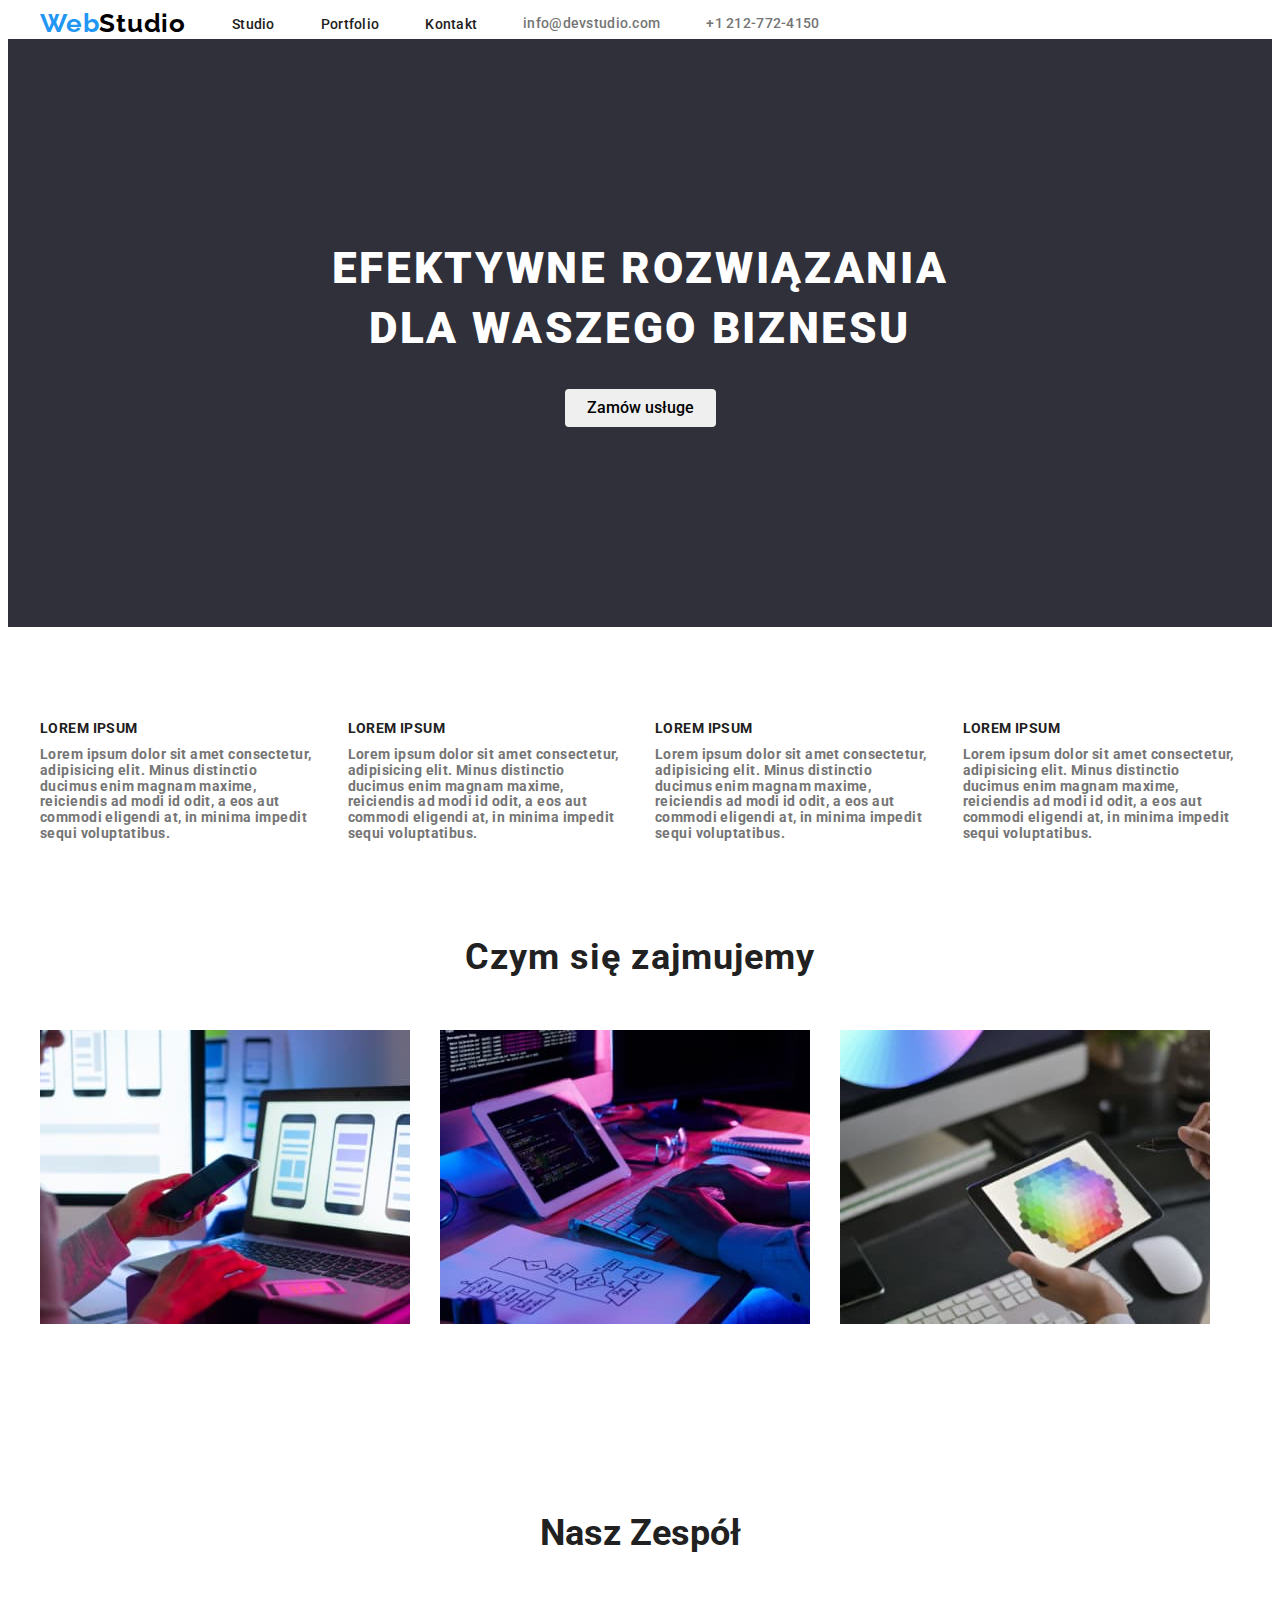
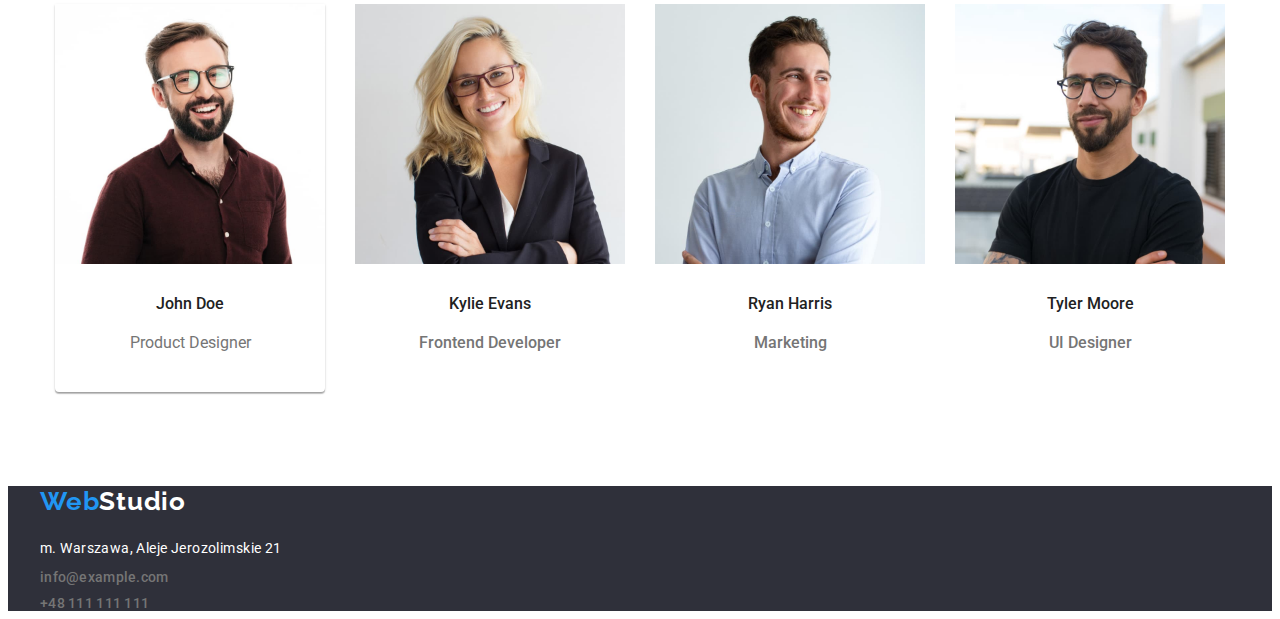
==== index.html @ 2ed9b62d "xd" ====
<!DOCTYPE html>
<html lang="pl">
    <head>
        <meta charset="UTF-8" />
        <meta http-equiv="X-UA-Compatible" content="IE=edge" />
        <meta name="viewport" content="width=device-width, initial-scale=1.0" />
        <link rel="preconnect" href="https://fonts.googleapis.com" />
        <link rel="preconnect" href="https://fonts.gstatic.com" crossorigin />
        <link
            rel="stylesheet"
            href="https://cdnjs.cloudflare.com/ajax/libs/modern-normalize/1.1.0/modern-normalize.min.css"
            integrity="sha512-wpPYUAdjBVSE4KJnH1VR1HeZfpl1ub8YT/NKx4PuQ5NmX2tKuGu6U/JRp5y+Y8XG2tV+wKQpNHVUX03MfMFn9Q=="
            crossorigin="anonymous"
            referrerpolicy="no-referrer"
        />
        <link
            href="https://fonts.googleapis.com/css2?family=Raleway:wght@700&family=Roboto:wght@400;500;700;900&display=swap"
            rel="stylesheet"
        />
        <link rel="stylesheet" href="./css/styles.css" />
        <title>Main</title>
    </head>
    <body>
        <header class="header">
            <div class="container menu">
                <nav class="nav">
                    <a class="logo" href="#"
                        >Web<span class="logo-black">Studio</span></a
                    >

                    <ul class="navigation">
                        <li><a href="#" class="link">Studio</a></li>
                        <li><a href="#" class="link">Portfolio</a></li>
                        <li><a href="#" class="link">Kontakt</a></li>
                    </ul>

                    <a href="mailto:info@devstudio.com" class="contact"
                        >info@devstudio.com</a
                    >
                    <a href="tel:+12127724150" class="contact"
                        >+1 212-772-4150</a
                    >
                </nav>
            </div>
        </header>
        <main>
            <section class="main-order">
                <h1 class="title">EFEKTYWNE ROZWIĄZANIA DLA WASZEGO BIZNESU</h1>
                <button type="button" class="button">Zamów usługe</button>
            </section>
            <section class="article">
                <div class="container">
                    <ul class="offer-items">
                        <li>
                            <h3>LOREM IPSUM</h3>
                            <p>
                                Lorem ipsum dolor sit amet consectetur,
                                adipisicing elit. Minus distinctio ducimus enim
                                magnam maxime, reiciendis ad modi id odit, a eos
                                aut commodi eligendi at, in minima impedit sequi
                                voluptatibus.
                            </p>
                        </li>
                        <li>
                            <h3>LOREM IPSUM</h3>
                            <p>
                                Lorem ipsum dolor sit amet consectetur,
                                adipisicing elit. Minus distinctio ducimus enim
                                magnam maxime, reiciendis ad modi id odit, a eos
                                aut commodi eligendi at, in minima impedit sequi
                                voluptatibus.
                            </p>
                        </li>
                        <li>
                            <h3>LOREM IPSUM</h3>
                            <p>
                                Lorem ipsum dolor sit amet consectetur,
                                adipisicing elit. Minus distinctio ducimus enim
                                magnam maxime, reiciendis ad modi id odit, a eos
                                aut commodi eligendi at, in minima impedit sequi
                                voluptatibus.
                            </p>
                        </li>
                        <li>
                            <h3>LOREM IPSUM</h3>
                            <p>
                                Lorem ipsum dolor sit amet consectetur,
                                adipisicing elit. Minus distinctio ducimus enim
                                magnam maxime, reiciendis ad modi id odit, a eos
                                aut commodi eligendi at, in minima impedit sequi
                                voluptatibus.
                            </p>
                        </li>
                    </ul>
                </div>
            </section>
            <section>
                <div class="container">
                    <h2 class="service-title">Czym się zajmujemy</h2>
                    <ul class="service-images">
                        <li>
                            <img
                                src="./images/work-on-a-computer.jpg"
                                width="370"
                                height="294"
                                alt="work on a computer"
                            />
                        </li>
                        <li>
                            <img
                                src="./images/coding.jpg"
                                width="370"
                                height="294"
                                alt="coding"
                            />
                        </li>
                        <li>
                            <img
                                src="./images/color-palette-selection.jpg"
                                width="370"
                                height="294 alt="
                                color
                                palette
                                selection
                            />
                        </li>
                    </ul>
                </div>
            </section>
            <section class="crew section">
                <div class="container">
                    <h2 class="introduce">Nasz Zespół</h2>
                    <ul class="team-list">
                        <li class="team-card">
                            <figure>
                                <img
                                    src="./images/Product-Designer.jpg"
                                    width="270"
                                    height="260"
                                    alt="Product Designer"
                                />
                                <figcaption class="team-subtitles">
                                    <h4 class="team-member">John Doe</h4>
                                    <p class="team-position">
                                        Product Designer
                                    </p>
                                </figcaption>
                            </figure>
                        </li>
                        <li class="team-member">
                            <figure>
                                <img
                                    src="./images/frontend-developer.jpg"
                                    width="270"
                                    height="260"
                                    alt="Frontend Developer"
                                />
                                <figcaption class="team-subtitles">
                                    <h4 class="team-member">Kylie Evans</h4>
                                    <p class="team-position">
                                        Frontend Developer
                                    </p>
                                </figcaption>
                            </figure>
                        </li>
                        <li class="team-member">
                            <figure>
                                <img
                                    src="./images/Marketing.jpg"
                                    width="270"
                                    height="260"
                                    s
                                    alt="Marekting"
                                />
                                <figcaption class="team-subtitles">
                                    <h4 class="team-member">Ryan Harris</h4>
                                    <p class="team-position">Marketing</p>
                                </figcaption>
                            </figure>
                        </li>
                        <li class="team-member">
                            <figure>
                                <img
                                    src="./images/ui-designer.jpg"
                                    width="270"
                                    height="260"
                                    alt="UI Designer"
                                />
                                <figcaption class="team-subtitles">
                                    <h4 class="team-member">Tyler Moore</h4>
                                    <p class="team-position">UI Designer</p>
                                </figcaption>
                            </figure>
                        </li>
                    </ul>
                </div>
            </section>
        </main>
        <footer class="footer-bg">
            <div class="container" class="section">
                <a class="logo" href="#"
                    >Web<span class="logo-white">Studio</span></a
                >
                <address class="footer-wrapper">
                    <span class="footer-color"
                        >m. Warszawa, Aleje Jerozolimskie 21</span
                    >
                    <a href="mailto:info@devstudio.com" class="contact"
                        >info@example.com</a
                    >
                    <a href="tel:+12127724150" class="contact"
                        >+48 111 111 111</a
                    >
                </address>
            </div>
        </footer>
    </body>
</html>
---- css/styles.css ----
:root {
    --primary-color: #2196f3;
    --main-font: #212121;
    --bg-color-main: #fff;
    --bg-color-accent1: #f5f4fa;
    --bg-color-accent2: #2f303a;
    --second-font-color: #757575;
    --portfolio-border-gray: #eeeeee;
}

body {
    font-family: 'Roboto', sans-serif;
    color: var(--main-font);
}
*,
*::before,
*::after {
    outline: none;
}

h1,
h2,
h3,
h4,
p,
figure {
    margin: 0;
    padding: 0;
}

ul {
    list-style: none;
    margin: 0;
    padding: 0;
}
img {
    vertical-align: middle;
}
.section {
    padding: 94px;
    padding-bottom: 94px;
}
.container {
    width: 100%;
    max-width: 1200px;
    padding: 0 15px;
    margin: 0 auto;
}

/* UTILS */
.logo {
    font-family: 'Raleway';
    font-weight: 700;
    font-size: 26px;
    line-height: 1.19;
    letter-spacing: 0.03em;
    color: var(--primary-color);
    text-decoration: none;
}
.logo-black {
    color: #000;
}
.logo-white {
    color: #fff;
}

/* UTILS */

/* HEADER */
.nav {
    display: flex;
    flex-wrap: wrap;
    align-items: center;
    gap: 46px;
}

.navigation {
    display: flex;
    flex-wrap: wrap;
    gap: 46px;
}
.link {
    font-size: 14px;
    line-height: 1.15;
    font-weight: 500;
    letter-spacing: 0.02em;
    color: var(--main-font);
    text-decoration: none;
}
.link:focus,
.link:hover {
    color: var(--primary-color);
}

/* HEADER */

/* HERO  */

.menu {
    display: flex;
    flex-wrap: wrap;
    justify-content: space-between;
}

.main-order {
    background-color: var(--bg-color-accent2);
    display: flex;
    flex-direction: column;
    align-items: center;
    gap: 30px;
    padding: 200px 452px;
}
.title {
    color: #fff;
    font-weight: 900;
    text-align: center;
    font-size: 44px;
    line-height: 1.36;
    letter-spacing: 0.06em;
    min-width: 696px;
}
.portfolio-text {
    font-size: 16px;
    line-height: 1.88;
    letter-spacing: 0.03em;
    color: var(--primary-text-color);
}

/* HERO  */

/* ARTICLES */

.offer-items {
    display: flex;
    gap: 30px;
    line-height: 1.71;
    padding: 94px 0;
}
.article h3 {
    font-weight: 700;
    font-size: 14px;
    line-height: 1.14;
    letter-spacing: 0.03em;
    margin-bottom: 10px;
}
.article p {
    font-weight: 700;
    font-size: 14px;
    line-height: 1.14;
    letter-spacing: 0.03em;
    color: var(--second-font-color);
}
/* ARTICLES */

/* SERVICES */

.service-title {
    font-family: 'Roboto';
    font-weight: 700;
    font-size: 36px;
    line-height: 1.2;
    text-align: center;
    letter-spacing: 0.03em;
    color: #212121;
}
.service-images {
    display: flex;
    gap: 30px;
    padding: 50px 0 94px;
}

/* SERVICES */

/* TEAM */
.team-card {
    display: flex;
    flex-direction: column;
    align-items: center;
    background-color: white;
    box-shadow: 0 1px 3px rgba(0, 0, 0, 0.12), 0 1px 1px rgba(0, 0, 0, 0.14),
        0 2px 1px rgba(0, 0, 0, 0.2);
    border-radius: 0 0 4px 4px;
}

.team-list {
    display: flex;
    justify-content: center;
    gap: 30px;
}

.team-subtitles {
    padding: 30px;
    text-align: center;
    background-color: #fff;
    display: flex;
    flex-direction: column;
    gap: 10px;
}
.team {
    background-color: var(--bg-color-accent1);
}
.team-member {
    font-weight: 500;
    text-align: center;
    font-size: 16px;
    line-height: 1.19;
    margin-bottom: 10px;
    color: #212121;
}
.team-position {
    text-align: center;
    font-size: 16px;
    line-height: 1.19;
    color: #757575;
}
.introduce {
    margin: 0 0 50px 0;
    font-weight: 700;
    font-size: 36px;
    line-height: 42px;
    text-align: center;
}
.crew {
    background-color: var(--brand-bluegray);
    display: flex;
    justify-content: center;
}

/* TEAM */
/* CLIENTS */

/* CLIENTS */

/* FOOTER */

.contact {
    font-size: 14px;
    line-height: 1.15;
    font-weight: 500;
    letter-spacing: 0.02em;
    color: var(--second-font-color);
    text-decoration: none;
    font-style: normal;
}
.contact:focus,
.contact:hover {
    color: var(--primary-color);
}
.footer .contact {
    color: rgba(255, 255, 255, 0.6);
    line-height: 1.71;
    font-weight: 400;
    letter-spacing: 0.03em;
}
.footer-color {
    color: #fff;
    font-size: 14px;
    line-height: 1.71;

    letter-spacing: 0.03em;
    font-style: normal;
}
.footer-bg {
    background-color: var(--bg-color-accent2);
}
.footer-wrapper {
    display: flex;
    flex-direction: column;
    gap: 9px;
    margin-top: 20px;
}
/* FOOTER */

/* PORTFOLIO */

.our-projects {
    display: flex;
    flex-direction: column;
    align-items: center;
}

.options {
    display: flex;
    justify-content: center;
    gap: 8px;
    margin-bottom: 50px;
}
.projects-list {
    display: flex;
    justify-content: center;
    flex-wrap: wrap;
    margin-top: 50px;
    gap: 30px;
}
.project-card {
    border: var(--portfolio-border-gray) solid 1px;
}

.portfolio-main {
    font-weight: 700;
    font-size: 18px;
    line-height: 2;
    letter-spacing: 0.06em;
    color: var(--title-text-color);
}
.button {
    background-color: var(bg-color-accent1);
    border: none;
    font-family: 'Roboto', sans-serif;
    border-radius: 4px;
    font-weight: 500;
    font-size: 16px;
    line-height: 1.63;
    padding: 6px 22px;
}
.button:hover,
.button:focus {
    background-color: var(--primary-color);
    border-color: var(--primary-color);
    color: #fff;
    cursor: pointer;
}

.project-name {
    color: var(--main-font);
    margin: 20px 0 0 24px;
    font-size: 18px;
    font-weight: 700;
    line-height: 36px;
    letter-spacing: 0.06em;
}

.project-card-desc {
    color: var(--second-font-color);
    margin: 20px 0 20px 24px;
    line-height: 30px;
}

/* PORTFOLIO */
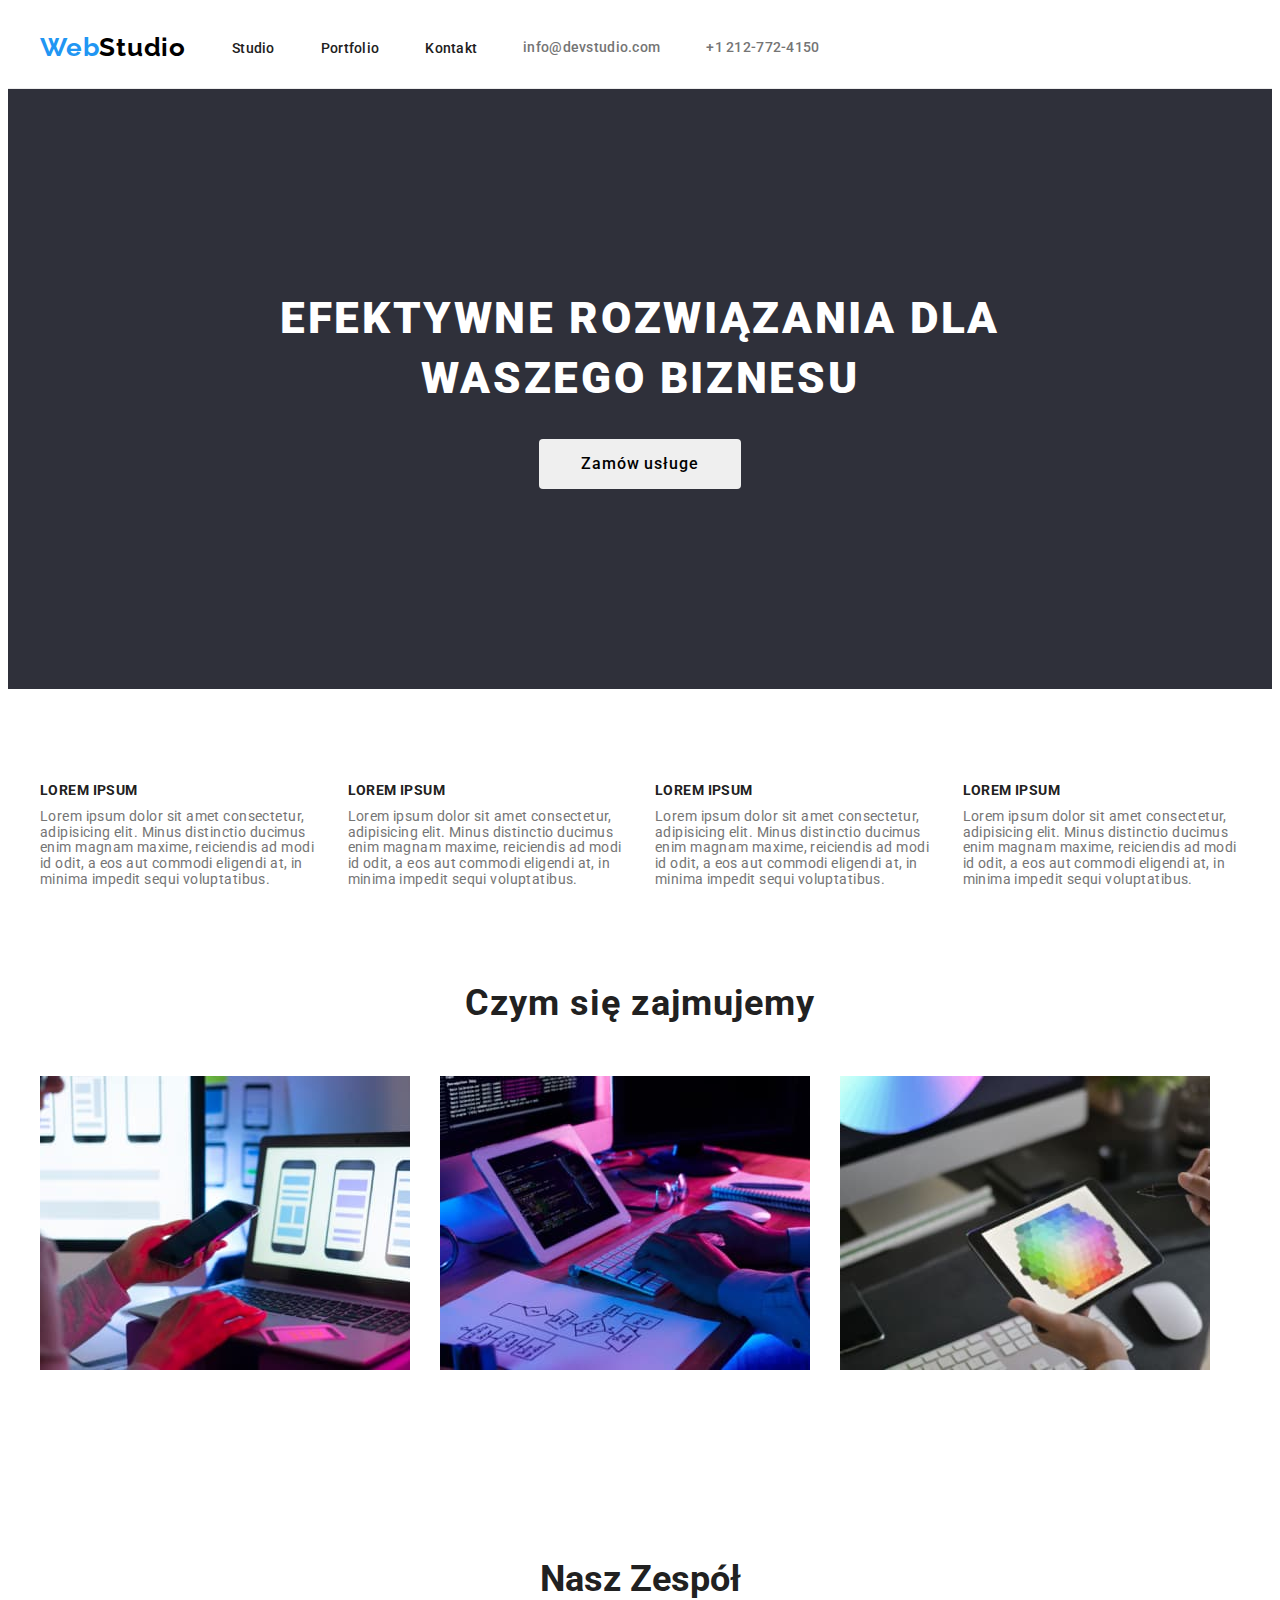
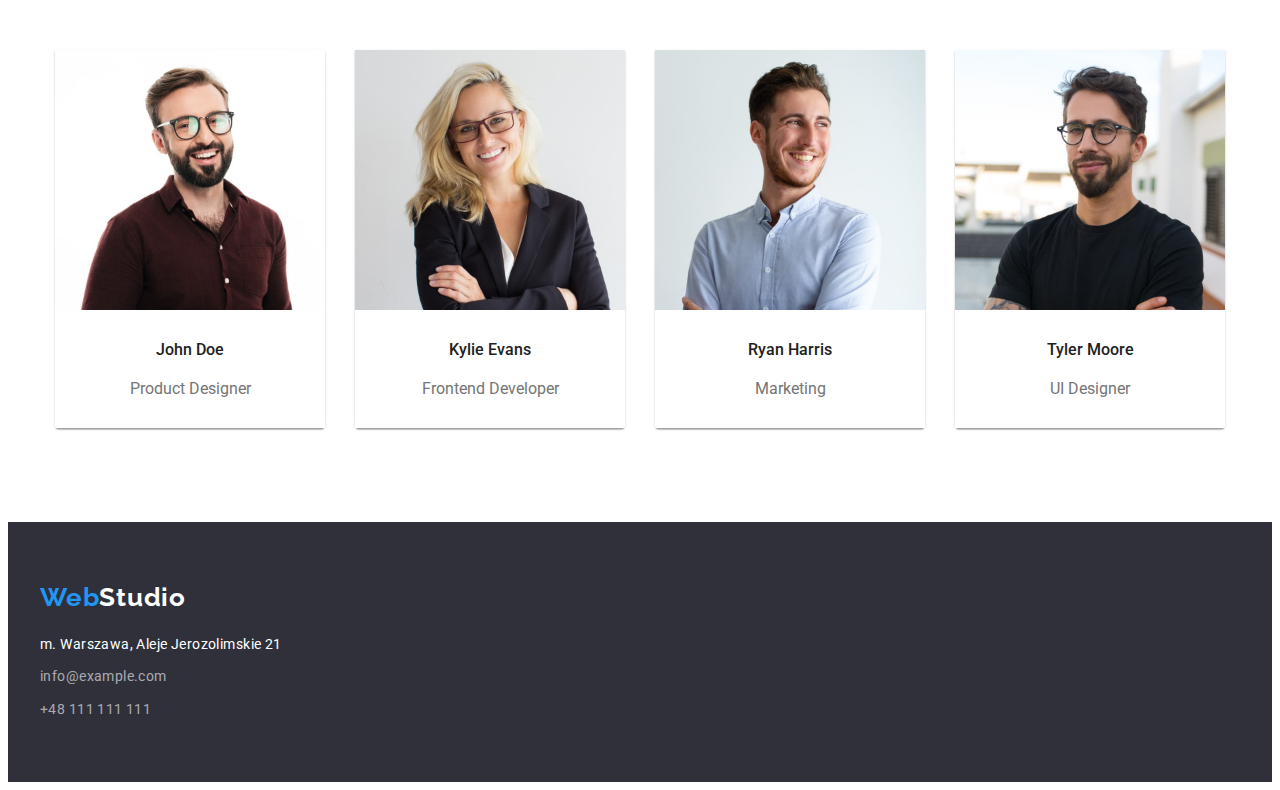
==== commit 0ec0b715: "xd" ====
--- a/index.html
+++ b/index.html
@@ -147,7 +147,7 @@
                                 </figcaption>
                             </figure>
                         </li>
-                        <li class="team-member">
+                        <li class="team-card">
                             <figure>
                                 <img
                                     src="./images/frontend-developer.jpg"
@@ -163,7 +163,7 @@
                                 </figcaption>
                             </figure>
                         </li>
-                        <li class="team-member">
+                        <li class="team-card">
                             <figure>
                                 <img
                                     src="./images/Marketing.jpg"
@@ -178,7 +178,7 @@
                                 </figcaption>
                             </figure>
                         </li>
-                        <li class="team-member">
+                        <li class="team-card">
                             <figure>
                                 <img
                                     src="./images/ui-designer.jpg"
@@ -196,7 +196,7 @@
                 </div>
             </section>
         </main>
-        <footer class="footer-bg">
+        <footer class="footer">
             <div class="container" class="section">
                 <a class="logo" href="#"
                     >Web<span class="logo-white">Studio</span></a
--- a/css/styles.css
+++ b/css/styles.css
@@ -37,8 +37,7 @@
     vertical-align: middle;
 }
 .section {
-    padding: 94px;
-    padding-bottom: 94px;
+    padding: 94px 0;
 }
 .container {
     width: 100%;
@@ -67,6 +66,12 @@
 /* UTILS */
 
 /* HEADER */
+
+.header {
+    padding: 24px 0 25px;
+    border-bottom: 1px solid #ececec;
+}
+
 .nav {
     display: flex;
     flex-wrap: wrap;
@@ -108,7 +113,7 @@
     flex-direction: column;
     align-items: center;
     gap: 30px;
-    padding: 200px 452px;
+    padding: 200px 252px;
 }
 .title {
     color: #fff;
@@ -144,7 +149,7 @@
     margin-bottom: 10px;
 }
 .article p {
-    font-weight: 700;
+    font-weight: 400;
     font-size: 14px;
     line-height: 1.14;
     letter-spacing: 0.03em;
@@ -260,8 +265,9 @@
     letter-spacing: 0.03em;
     font-style: normal;
 }
-.footer-bg {
+.footer {
     background-color: var(--bg-color-accent2);
+    padding: 60px 0;
 }
 .footer-wrapper {
     display: flex;
@@ -287,9 +293,7 @@
 }
 .projects-list {
     display: flex;
-    justify-content: center;
     flex-wrap: wrap;
-    margin-top: 50px;
     gap: 30px;
 }
 .project-card {
@@ -304,14 +308,14 @@
     color: var(--title-text-color);
 }
 .button {
-    background-color: var(bg-color-accent1);
     border: none;
     font-family: 'Roboto', sans-serif;
     border-radius: 4px;
     font-weight: 500;
     font-size: 16px;
-    line-height: 1.63;
-    padding: 6px 22px;
+    line-height: 1.875;
+    padding: 10px 42px;
+    letter-spacing: 0.06em;
 }
 .button:hover,
 .button:focus {
@@ -323,7 +327,6 @@
 
 .project-name {
     color: var(--main-font);
-    margin: 20px 0 0 24px;
     font-size: 18px;
     font-weight: 700;
     line-height: 36px;
@@ -332,8 +335,12 @@
 
 .project-card-desc {
     color: var(--second-font-color);
-    margin: 20px 0 20px 24px;
     line-height: 30px;
 }
+.project-subtitles {
+    border: var(--portfolio-border-gray) solid 1px;
+    border-top: none;
+    padding: 20px 24px;
+}
 
 /* PORTFOLIO */
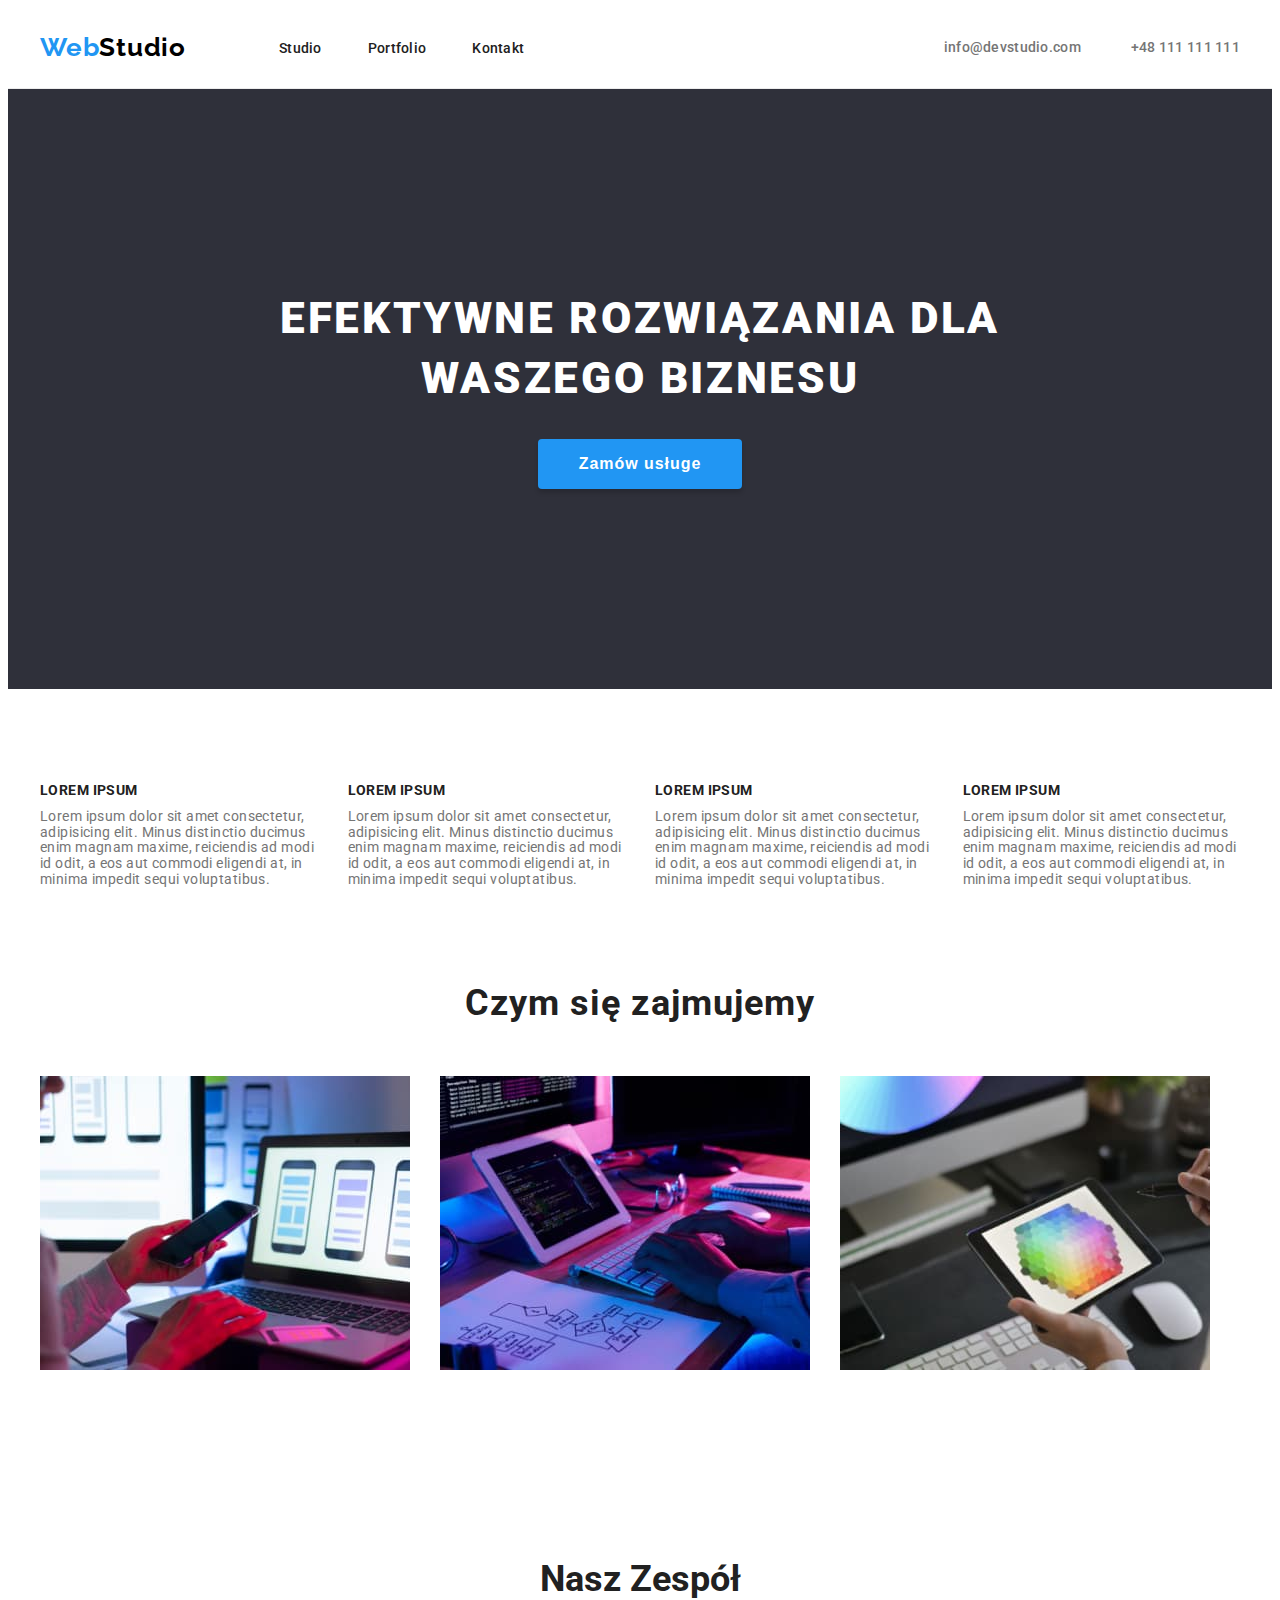
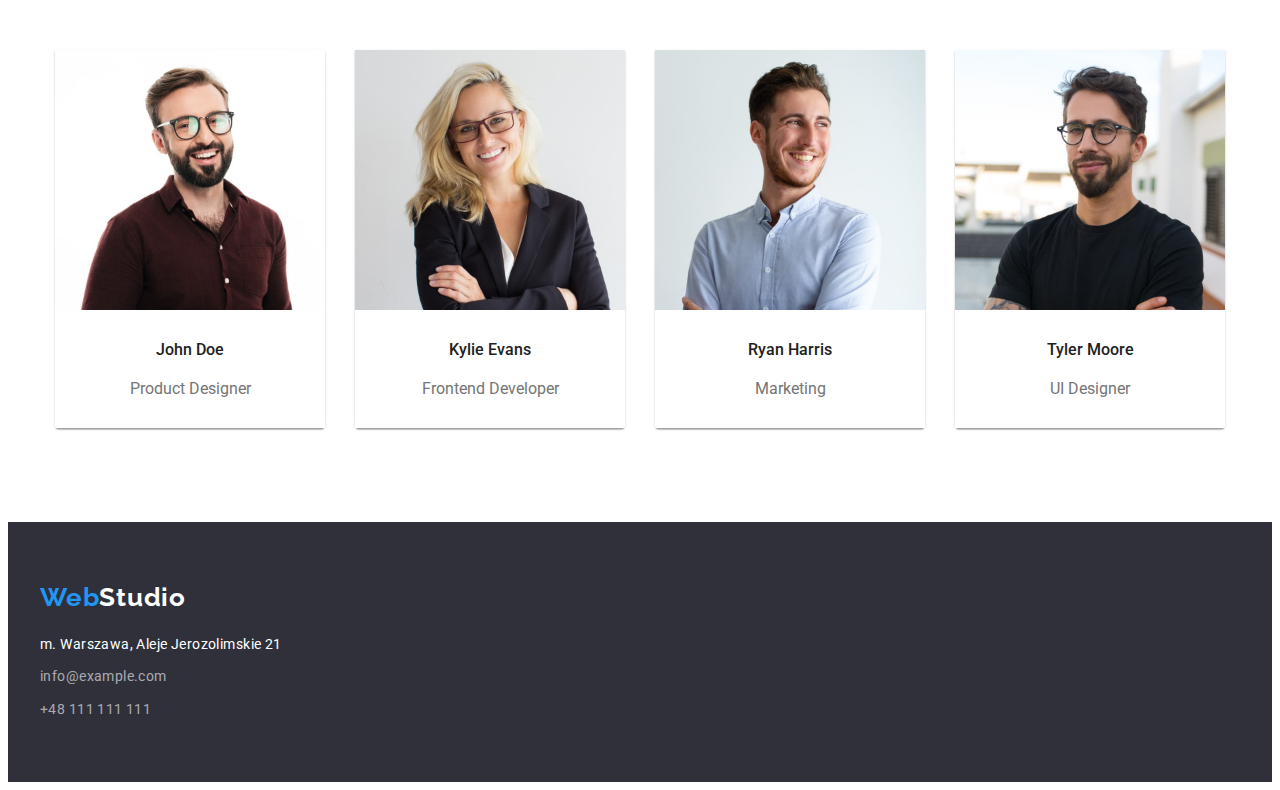
==== commit 8b60633a: "xd" ====
--- a/index.html
+++ b/index.html
@@ -23,30 +23,40 @@
     <body>
         <header class="header">
             <div class="container menu">
-                <nav class="nav">
-                    <a class="logo" href="#"
+                <div class="header-menu">
+                    <a class="logo" href="index.html"
                         >Web<span class="logo-black">Studio</span></a
                     >
 
-                    <ul class="navigation">
-                        <li><a href="#" class="link">Studio</a></li>
-                        <li><a href="#" class="link">Portfolio</a></li>
-                        <li><a href="#" class="link">Kontakt</a></li>
-                    </ul>
+                    <nav class="nav">
+                        <ul class="navigation">
+                            <li>
+                                <a href="index.html" class="link">Studio</a>
+                            </li>
+                            <li>
+                                <a href="portfolio.html" class="link"
+                                    >Portfolio</a
+                                >
+                            </li>
+                            <li><a href="#" class="link">Kontakt</a></li>
+                        </ul>
+                    </nav>
+                </div>
 
+                <div class="header-contacts">
                     <a href="mailto:info@devstudio.com" class="contact"
                         >info@devstudio.com</a
                     >
-                    <a href="tel:+12127724150" class="contact"
-                        >+1 212-772-4150</a
-                    >
-                </nav>
+                    <a href="tel:+48111111111" class="contact"
+                        >+48 111 111 111</a
+                    >
+                </div>
             </div>
         </header>
         <main>
             <section class="main-order">
                 <h1 class="title">EFEKTYWNE ROZWIĄZANIA DLA WASZEGO BIZNESU</h1>
-                <button type="button" class="button">Zamów usługe</button>
+                <button type="button" class="button-index">Zamów usługe</button>
             </section>
             <section class="article">
                 <div class="container">
--- a/css/styles.css
+++ b/css/styles.css
@@ -67,6 +67,22 @@
 
 /* HEADER */
 
+.menu {
+    display: flex;
+    justify-content: space-between;
+    align-items: center;
+}
+
+.header-menu {
+    display: flex;
+}
+
+.header-contacts {
+    justify-content: space-between;
+    display: flex;
+    gap: 50px;
+}
+
 .header {
     padding: 24px 0 25px;
     border-bottom: 1px solid #ececec;
@@ -77,6 +93,7 @@
     flex-wrap: wrap;
     align-items: center;
     gap: 46px;
+    margin-left: 93px;
 }
 
 .navigation {
@@ -281,8 +298,8 @@
 
 .our-projects {
     display: flex;
-    flex-direction: column;
-    align-items: center;
+    flex-wrap: wrap;
+    gap: 30px;
 }
 
 .options {
@@ -297,15 +314,28 @@
     gap: 30px;
 }
 .project-card {
-    border: var(--portfolio-border-gray) solid 1px;
-}
-
+}
 .portfolio-main {
     font-weight: 700;
     font-size: 18px;
     line-height: 2;
     letter-spacing: 0.06em;
     color: var(--title-text-color);
+}
+
+.button-index {
+    font-weight: 700;
+    font-size: 16px;
+    line-height: 1.875;
+    display: block;
+    text-align: center;
+    letter-spacing: 0.06em;
+    border-style: none;
+    border-radius: 4px;
+    color: white;
+    background-color: var(--primary-color);
+    box-shadow: 0px 4px 4px rgba(0, 0, 0, 0.15);
+    padding: 10px 41px;
 }
 .button {
     border: none;
@@ -317,11 +347,13 @@
     padding: 10px 42px;
     letter-spacing: 0.06em;
 }
+
 .button:hover,
 .button:focus {
-    background-color: var(--primary-color);
-    border-color: var(--primary-color);
-    color: #fff;
+    background-color: #2196f3;
+    color: #ffffff;
+    box-shadow: 0px 3px 1px rgba(0, 0, 0, 0.1), 0px 1px 2px rgba(0, 0, 0, 0.08),
+        0px 2px 2px rgba(0, 0, 0, 0.12);
     cursor: pointer;
 }
 
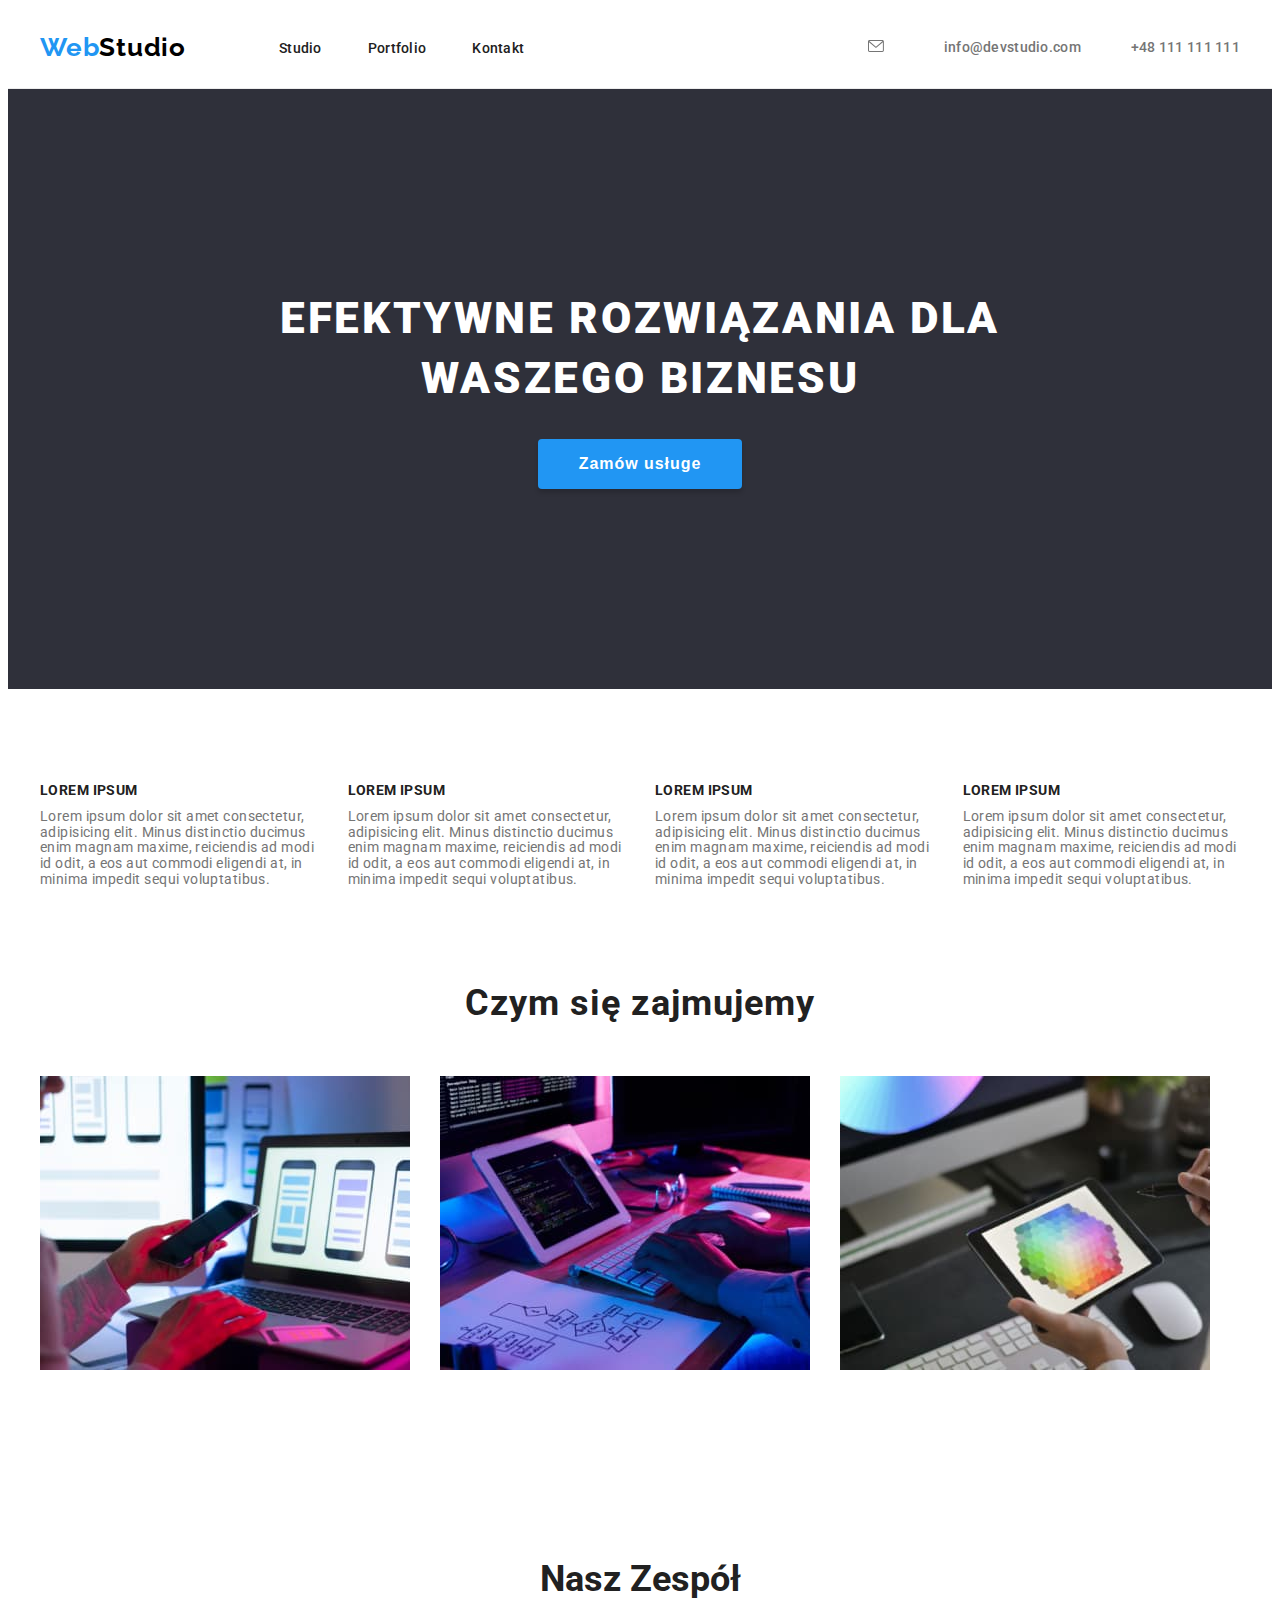
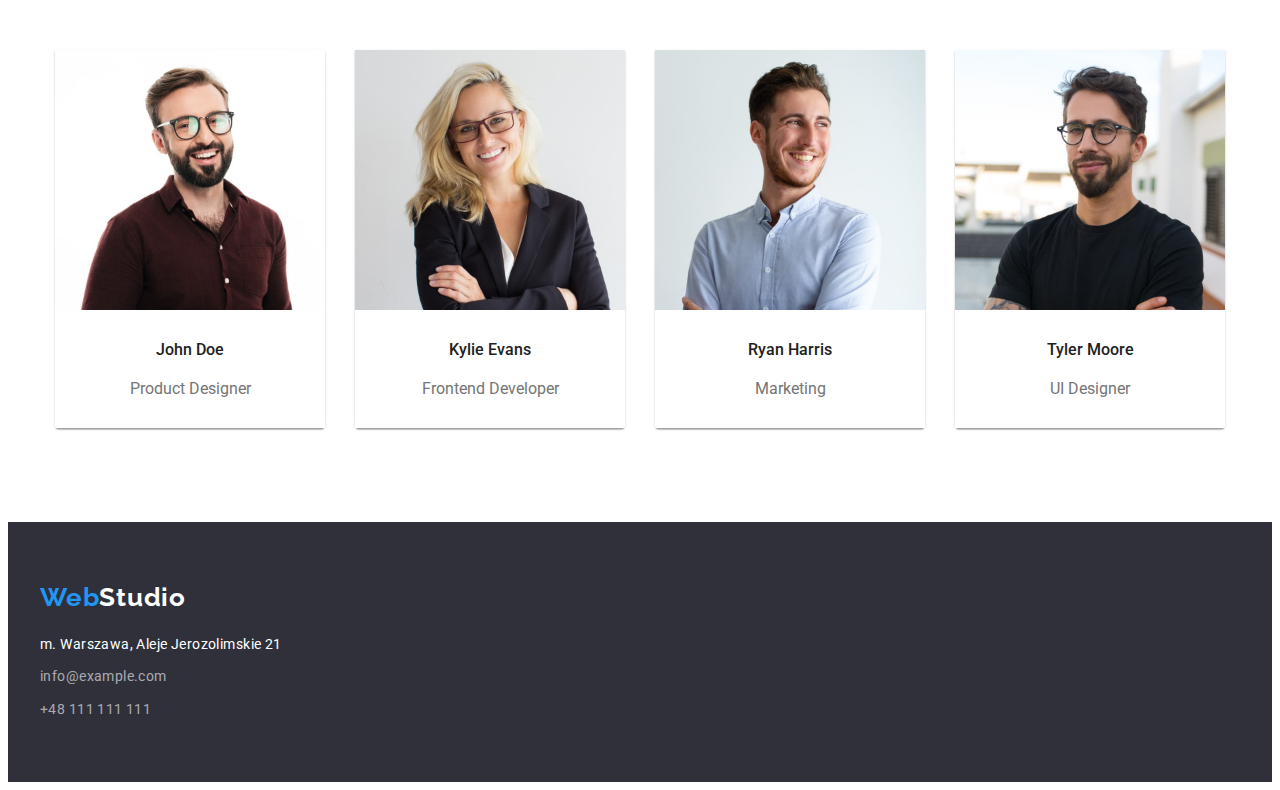
==== commit d630f21e: "xd" ====
--- a/index.html
+++ b/index.html
@@ -44,12 +44,18 @@
                 </div>
 
                 <div class="header-contacts">
+<li class="section-header-contact-list">
+                         <a href="#" class="navigation-logo">
+                    <svg class="envelope" width="16" height="12">
+                        <use href="./images/icons.svg#envelope"></use>
+                    </svg>
+                </a>
                     <a href="mailto:info@devstudio.com" class="contact"
-                        >info@devstudio.com</a
-                    >
+                        >info@devstudio.com</a>
+
                     <a href="tel:+48111111111" class="contact"
-                        >+48 111 111 111</a
-                    >
+                        >+48 111 111 111</a>
+</li>
                 </div>
             </div>
         </header>
--- a/css/styles.css
+++ b/css/styles.css
@@ -6,6 +6,7 @@
     --bg-color-accent2: #2f303a;
     --second-font-color: #757575;
     --portfolio-border-gray: #eeeeee;
+    --svg-gray: #afb1b8;
 }
 
 body {
@@ -114,6 +115,26 @@
     color: var(--primary-color);
 }
 
+.envelope {
+    max-width: 16px;
+    max-height: 12px;
+    fill: var(--svg-gray);
+}
+
+.navigation-logo{
+    padding-right: 10px;
+  }
+
+  .section-header-contact-list {
+    font-weight: 500;
+    font-size: 14px;
+    display: flex;
+    align-items: center;
+    justify-content: space-evenly;
+    gap: 50px;
+  }
+
+  
 /* HEADER */
 
 /* HERO  */
@@ -314,6 +335,7 @@
     gap: 30px;
 }
 .project-card {
+
 }
 .portfolio-main {
     font-weight: 700;
